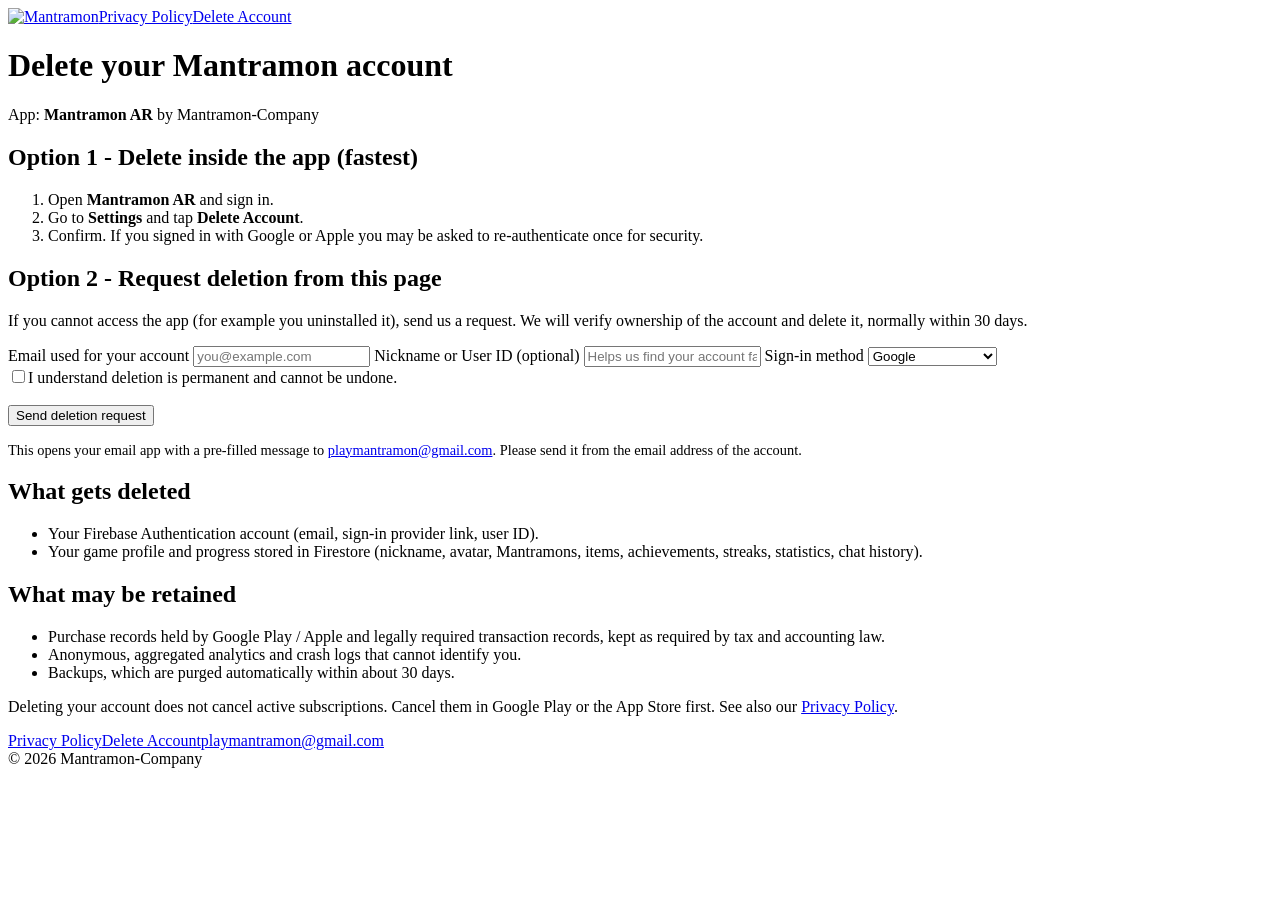
==== public/delete-account.html @ 1a853e37 "Initial commit" ====
<!doctype html>
<html lang="en"><head><meta charset="utf-8"><meta name="viewport" content="width=device-width,initial-scale=1"><title>Delete Account - Mantramon AR</title><meta name="description" content="How to delete your Mantramon AR account and associated data."><link rel="preconnect" href="https://fonts.googleapis.com"><link rel="preconnect" href="https://fonts.gstatic.com" crossorigin><link href="https://fonts.googleapis.com/css2?family=Exo+2:wght@400;600;700&display=swap" rel="stylesheet"><link rel="icon" href="https://mantramon.s3.amazonaws.com/mantramon-logo-white.png"><link rel="stylesheet" href="/style.css"></head><body>
<header><div class="wrap"><nav><a class="brand" href="/"><img src="https://mantramon.s3.amazonaws.com/mantramon-logo-white.png" alt="Mantramon"></a><a href="/privacy-policy.html">Privacy Policy</a><a href="/delete-account.html" aria-current="page">Delete Account</a></nav></div></header>
<main class="wrap">
<h1>Delete your Mantramon account</h1>
<p class="muted">App: <strong>Mantramon AR</strong> by Mantramon-Company</p>

<h2>Option 1 - Delete inside the app (fastest)</h2>
<ol>
<li>Open <strong>Mantramon AR</strong> and sign in.</li>
<li>Go to <strong>Settings</strong> and tap <strong>Delete Account</strong>.</li>
<li>Confirm. If you signed in with Google or Apple you may be asked to re-authenticate once for security.</li>
</ol>

<h2>Option 2 - Request deletion from this page</h2>
<p>If you cannot access the app (for example you uninstalled it), send us a request. We will verify ownership of the account and delete it, normally within 30 days.</p>
<form class="card" id="f">
<label for="email">Email used for your account</label>
<input id="email" type="email" required placeholder="you@example.com">
<label for="uid">Nickname or User ID (optional)</label>
<input id="uid" type="text" placeholder="Helps us find your account faster">
<label for="prov">Sign-in method</label>
<select id="prov"><option>Google</option><option>Apple</option><option>Email &amp; password</option><option>Guest</option></select>
<div class="check"><input id="ok" type="checkbox" required><label for="ok">I understand deletion is permanent and cannot be undone.</label></div>
<p style="margin-top:18px"><button class="btn danger" type="submit">Send deletion request</button></p>
<p class="muted" style="margin:0;font-size:.9rem">This opens your email app with a pre-filled message to <a href="mailto:playmantramon@gmail.com">playmantramon@gmail.com</a>. Please send it from the email address of the account.</p>
</form>

<h2>What gets deleted</h2>
<ul>
<li>Your Firebase Authentication account (email, sign-in provider link, user ID).</li>
<li>Your game profile and progress stored in Firestore (nickname, avatar, Mantramons, items, achievements, streaks, statistics, chat history).</li>
</ul>

<h2>What may be retained</h2>
<ul>
<li>Purchase records held by Google Play / Apple and legally required transaction records, kept as required by tax and accounting law.</li>
<li>Anonymous, aggregated analytics and crash logs that cannot identify you.</li>
<li>Backups, which are purged automatically within about 30 days.</li>
</ul>
<p class="note">Deleting your account does not cancel active subscriptions. Cancel them in Google Play or the App Store first. See also our <a href="/privacy-policy.html">Privacy Policy</a>.</p>
</main>
<footer><div class="wrap"><a href="/privacy-policy.html">Privacy Policy</a><a href="/delete-account.html">Delete Account</a><a href="mailto:playmantramon@gmail.com">playmantramon@gmail.com</a><div>&copy; 2026 Mantramon-Company</div></div></footer>
<script>
document.getElementById('f').addEventListener('submit',function(e){
 e.preventDefault();
 var g=function(i){return document.getElementById(i).value;};
 var body='Please delete my Mantramon AR account.\n\nEmail: '+g('email')+'\nNickname/User ID: '+(g('uid')||'-')+'\nSign-in method: '+g('prov')+'\n\nI understand this is permanent.';
 location.href='mailto:playmantramon@gmail.com?subject='+encodeURIComponent('Account deletion request')+'&body='+encodeURIComponent(body);
});
</script>
</body></html>
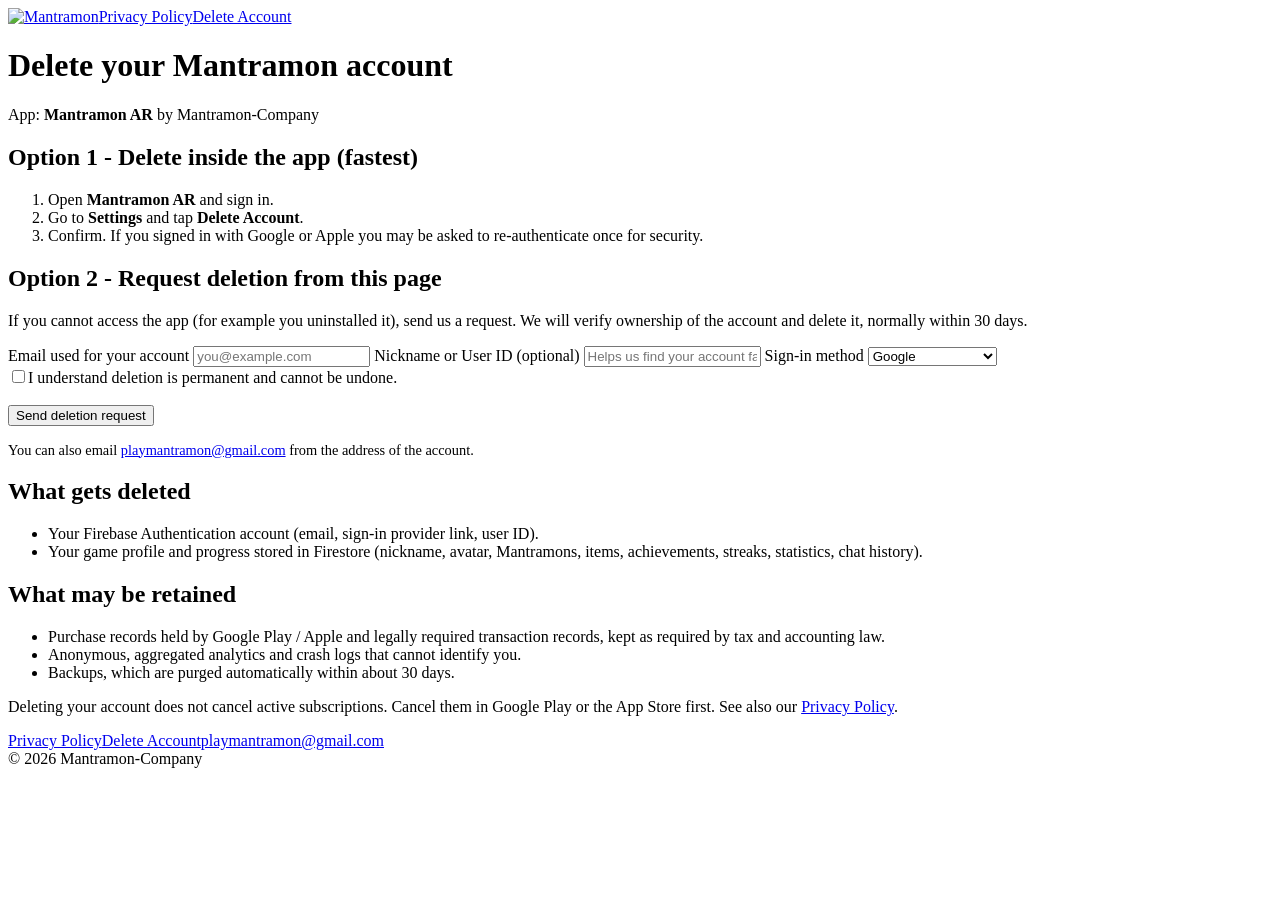
==== commit 2dd1878e: "Update delete-account.html" ====
--- a/public/delete-account.html
+++ b/public/delete-account.html
@@ -14,16 +14,19 @@
 
 <h2>Option 2 - Request deletion from this page</h2>
 <p>If you cannot access the app (for example you uninstalled it), send us a request. We will verify ownership of the account and delete it, normally within 30 days.</p>
-<form class="card" id="f">
+<form class="card" id="f" name="delete-account" method="POST" data-netlify="true" netlify-honeypot="bot-field">
+<input type="hidden" name="form-name" value="delete-account">
+<p style="display:none"><label>Do not fill: <input name="bot-field"></label></p>
 <label for="email">Email used for your account</label>
-<input id="email" type="email" required placeholder="you@example.com">
+<input id="email" name="email" type="email" required placeholder="you@example.com">
 <label for="uid">Nickname or User ID (optional)</label>
-<input id="uid" type="text" placeholder="Helps us find your account faster">
+<input id="uid" name="uid" type="text" placeholder="Helps us find your account faster">
 <label for="prov">Sign-in method</label>
-<select id="prov"><option>Google</option><option>Apple</option><option>Email &amp; password</option><option>Guest</option></select>
-<div class="check"><input id="ok" type="checkbox" required><label for="ok">I understand deletion is permanent and cannot be undone.</label></div>
+<select id="prov" name="provider"><option>Google</option><option>Apple</option><option>Email &amp; password</option><option>Guest</option></select>
+<div class="check"><input id="ok" name="confirm" type="checkbox" required><label for="ok">I understand deletion is permanent and cannot be undone.</label></div>
 <p style="margin-top:18px"><button class="btn danger" type="submit">Send deletion request</button></p>
-<p class="muted" style="margin:0;font-size:.9rem">This opens your email app with a pre-filled message to <a href="mailto:playmantramon@gmail.com">playmantramon@gmail.com</a>. Please send it from the email address of the account.</p>
+<p id="status" class="muted" style="margin:0 0 8px;font-size:.95rem" role="status"></p>
+<p class="muted" style="margin:0;font-size:.9rem">You can also email <a href="mailto:playmantramon@gmail.com">playmantramon@gmail.com</a> from the address of the account.</p>
 </form>
 
 <h2>What gets deleted</h2>
@@ -44,9 +47,11 @@
 <script>
 document.getElementById('f').addEventListener('submit',function(e){
  e.preventDefault();
- var g=function(i){return document.getElementById(i).value;};
- var body='Please delete my Mantramon AR account.\n\nEmail: '+g('email')+'\nNickname/User ID: '+(g('uid')||'-')+'\nSign-in method: '+g('prov')+'\n\nI understand this is permanent.';
- location.href='mailto:playmantramon@gmail.com?subject='+encodeURIComponent('Account deletion request')+'&body='+encodeURIComponent(body);
+ var f=e.target,st=document.getElementById('status'),b=f.querySelector('button');
+ b.disabled=true;st.textContent='Sending...';
+ fetch('/',{method:'POST',headers:{'Content-Type':'application/x-www-form-urlencoded'},body:new URLSearchParams(new FormData(f)).toString()})
+ .then(function(r){if(!r.ok)throw 0;f.reset();st.textContent='Request sent. We will verify the account and delete it, normally within 30 days.';})
+ .catch(function(){b.disabled=false;st.textContent='Could not send. Please email playmantramon@gmail.com instead.';});
 });
 </script>
 </body></html>
